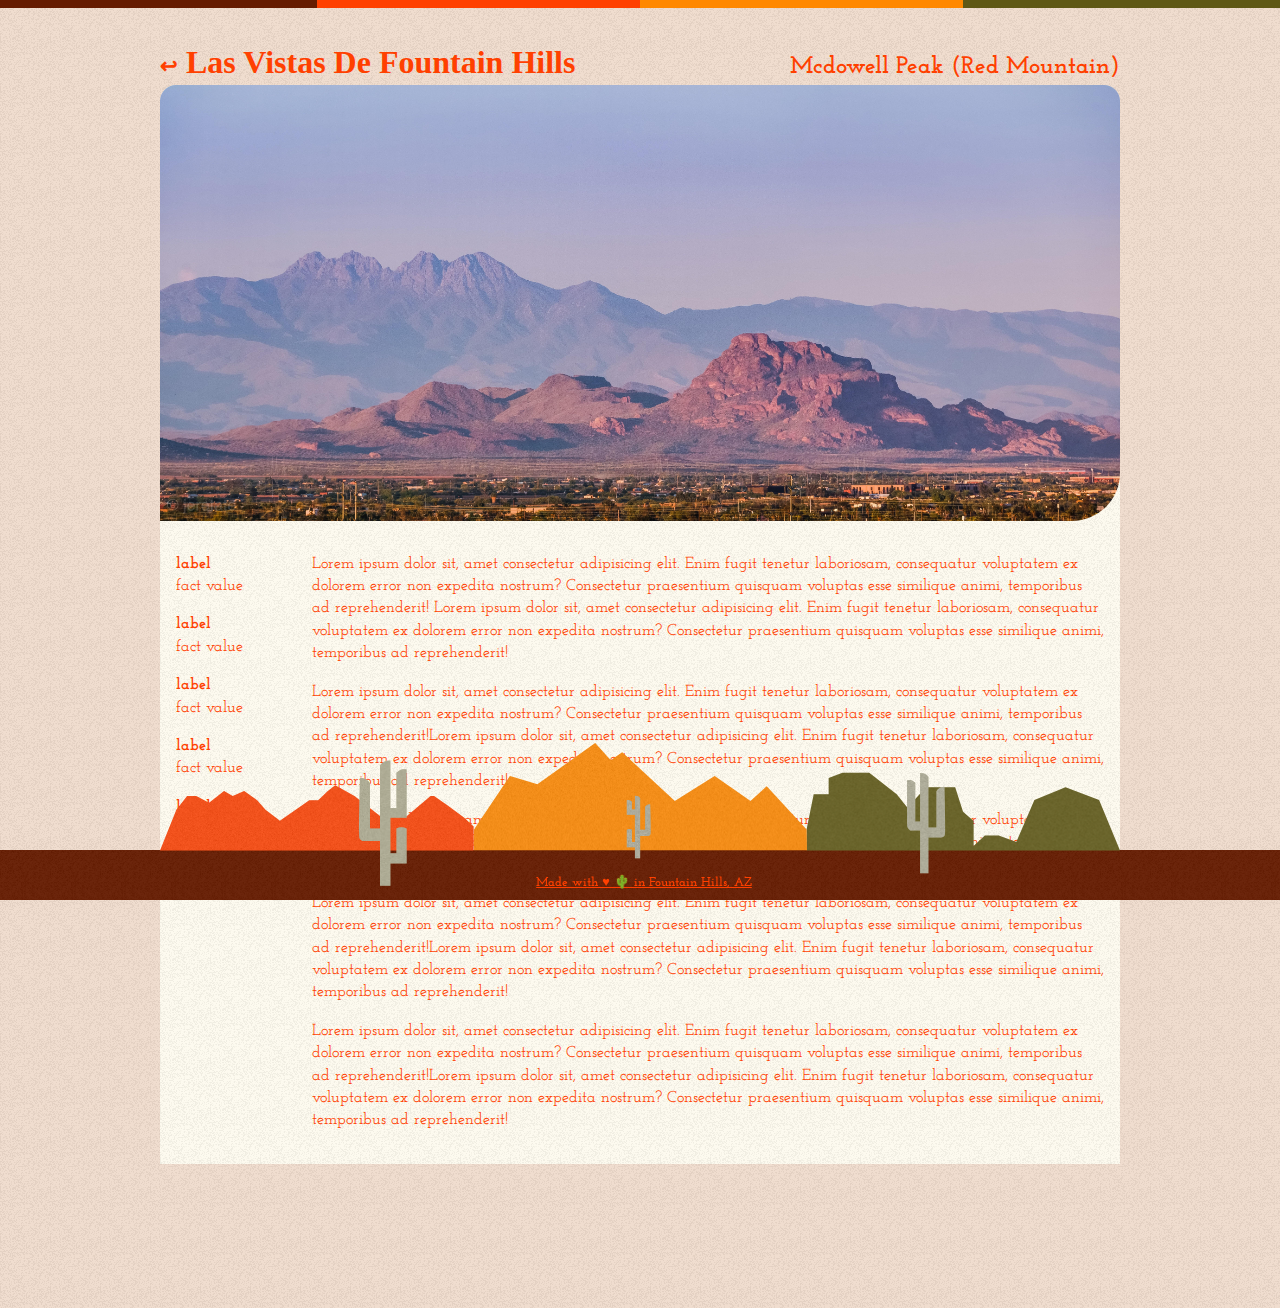
==== page-example.html @ 426b7b5a "v 1.0 index and example-page" ====
<!--
Casa De Fryer
-->
<!DOCTYPE html>
<html lang="en">
  <head>
    <meta charset="utf-8" />
    <title>Casa De Fryer - Mcdowell Peak (Red Mountain)</title>
    <meta name="description" content="Casa De Fryer" />
    <meta name="viewport" content="width=device-width, initial-scale=1" />
    <link rel="icon" href="" type="image/png" />
    <link rel="preconnect" href="https://fonts.gstatic.com" />
    <link
      href="https://fonts.googleapis.com/css2?family=Josefin+Slab&family=Homemade+Apple&family=Pacifico&display=swap"
      rel="stylesheet"
    />
    <link rel="stylesheet" href="styles/initialize.min.css" />
    <link rel="stylesheet" href="styles/detail-page.css" />
    <meta name="theme-color" content="#09006e" />
  </head>

  <body>
    <i class="icon-cloud cloud"></i>
    <i class="icon-cloud cloud cloud2"></i>
    <i class="icon-cloud cloud cloud3"></i>
    <i class="icon-cloud cloud cloud4"></i>

    <header>
      <nav>
<h1><a href="index.html"><span>&#8617;</span> Las Vistas De Fountain Hills</a></h1>
        <h2>Mcdowell Peak (Red Mountain)</h2>
      </nav>
      
      <div>
        <img src="assets/images/example-image-1.jpg" alt="" />
      </div>
      
    </header>

    <main>
        <ul>
          <li><span>label</span><br/>fact value</li>
          <li><span>label</span><br/>fact value</li>
          <li><span>label</span><br/>fact value</li>
          <li><span>label</span><br/>fact value</li>
          <li><span>label</span><br/>fact value</li>
        </ul>
        <section>

          <p>Lorem ipsum dolor sit, amet consectetur adipisicing elit. Enim fugit tenetur laboriosam, consequatur voluptatem ex dolorem error non expedita nostrum? Consectetur praesentium quisquam voluptas esse similique animi, temporibus ad reprehenderit! Lorem ipsum dolor sit, amet consectetur adipisicing elit. Enim fugit tenetur laboriosam, consequatur voluptatem ex dolorem error non expedita nostrum? Consectetur praesentium quisquam voluptas esse similique animi, temporibus ad reprehenderit!</p>

          <p>Lorem ipsum dolor sit, amet consectetur adipisicing elit. Enim fugit tenetur laboriosam, consequatur voluptatem ex dolorem error non expedita nostrum? Consectetur praesentium quisquam voluptas esse similique animi, temporibus ad reprehenderit!Lorem ipsum dolor sit, amet consectetur adipisicing elit. Enim fugit tenetur laboriosam, consequatur voluptatem ex dolorem error non expedita nostrum? Consectetur praesentium quisquam voluptas esse similique animi, temporibus ad reprehenderit!</p>

          <p>Lorem ipsum dolor sit, amet consectetur adipisicing elit. Enim fugit tenetur laboriosam, consequatur voluptatem ex dolorem error non expedita nostrum? Consectetur praesentium quisquam voluptas esse similique animi, temporibus ad reprehenderit!</p>

          <p>Lorem ipsum dolor sit, amet consectetur adipisicing elit. Enim fugit tenetur laboriosam, consequatur voluptatem ex dolorem error non expedita nostrum? Consectetur praesentium quisquam voluptas esse similique animi, temporibus ad reprehenderit!Lorem ipsum dolor sit, amet consectetur adipisicing elit. Enim fugit tenetur laboriosam, consequatur voluptatem ex dolorem error non expedita nostrum? Consectetur praesentium quisquam voluptas esse similique animi, temporibus ad reprehenderit!</p>

          <p>Lorem ipsum dolor sit, amet consectetur adipisicing elit. Enim fugit tenetur laboriosam, consequatur voluptatem ex dolorem error non expedita nostrum? Consectetur praesentium quisquam voluptas esse similique animi, temporibus ad reprehenderit!Lorem ipsum dolor sit, amet consectetur adipisicing elit. Enim fugit tenetur laboriosam, consequatur voluptatem ex dolorem error non expedita nostrum? Consectetur praesentium quisquam voluptas esse similique animi, temporibus ad reprehenderit!</p>
        </section>

    </main>

    <footer>
      <a href="">Made with ♥ 🌵 in Fountain Hills, AZ</a>
    </footer>

    <script src=""></script>
  </body>
</html>
---- styles/initialize.min.css ----
/*!
 * Initialize.css (v1.3.1) is a complete and customizable collection of CSS best practices based on Normalize.css and HTML5 Boilerplate.
 * http://jeroenoomsnl.github.io/initialize-css
 *
 * HTML5 Boilerplate: https://github.com/h5bp/html5-boilerplate
 * Normalize.css: http://github.com/necolas/normalize.css
 */audio,canvas,progress,sub,sup,video{vertical-align:baseline}details,hr,main,summary{display:block}button,hr{overflow:visible}pre,textarea{overflow:auto}body,fieldset{margin:0}fieldset,hr,legend{border:0;padding:0}html{-moz-box-sizing:border-box;box-sizing:border-box;font-family:sans-serif;line-height:1.4;font-size:1em;-ms-text-size-adjust:100%;-webkit-text-size-adjust:100%}*,:after,:before{-moz-box-sizing:inherit;box-sizing:inherit}audio:not([controls]){display:none;height:0}[hidden],template{display:none}a:active,a:hover{outline:0}abbr[title]{border-bottom:none;text-decoration:underline;text-decoration:underline dotted}b,strong{font-weight:bolder}dfn{font-style:italic}h1{font-size:2em;margin:.67em 0}small{font-size:80%}sub,sup{font-size:75%;line-height:0;position:relative}sup{top:-.5em}sub{bottom:-.25em}svg:not(:root){overflow:hidden}figure{margin:1em 40px}hr{-moz-box-sizing:content-box;box-sizing:content-box;height:1px;border-top:1px solid #ccc;margin:1em 0}code,kbd,pre,samp{font-family:monospace,monospace;font-size:1em}button,input,optgroup,select,textarea{font:inherit;margin:0}button,select{text-transform:none}button,html input[type=button],input[type=reset],input[type=submit]{-webkit-appearance:button;cursor:pointer}button[disabled],html input[disabled]{cursor:default}button::-moz-focus-inner,input::-moz-focus-inner{border:0;padding:0}button:-moz-focusring,input:-moz-focusring{outline:ButtonText dotted 1px}input{line-height:normal}input[type=number]::-webkit-inner-spin-button,input[type=number]::-webkit-outer-spin-button{height:auto}input[type=search]{-webkit-appearance:textfield}input[type=search]::-webkit-search-cancel-button,input[type=search]::-webkit-search-decoration{-webkit-appearance:none}textarea{resize:vertical}optgroup{font-weight:700}::-moz-selection{background:#b3d4fc;text-shadow:none}::selection{background:#b3d4fc;text-shadow:none}audio,canvas,iframe,img,svg,video{vertical-align:middle}
---- styles/detail-page.css ----
a {
  color: #ff4000;
}

body {
  /*
  background-color: #faddba;
  background-color: #f5f1ee;
  background-color: #fae8cd;*/
  color: #ff4000;
  background-image: url(../assets/images/cream-tile.svg);
  font-family: 'Josefin Slab', serif;
  font-weight: 500;
  border-top: 0.5rem solid;
  position: relative;
  overflow-x: hidden;

  border-image: linear-gradient(
      to right,
      #651b00 25%,
      #ff4000 25%,
      #ff4000 50%,
      #ff8800 50%,
      #ff8800 75%,
      #5f5815 75%
    )
    5;

  padding: 0rem 0rem 9rem 0rem;
}

header {
  max-width: 960px;
  margin: 0 auto;
}

header nav {
  display: flex;
  justify-content: space-between;
  align-items: flex-end;
  margin: 2rem 0 0 0;
}

header div {
  border-top-right-radius: 1rem;
  border-top-left-radius: 1rem;
  background-image: url(../assets/images/white-tile.svg);
}

header img {
  width: 100%;

  border-bottom-right-radius: 3rem;
  border-top-right-radius: 1rem;
  border-top-left-radius: 1rem;
}

header h1 {
  font-family: 'Homemade Apple', cursive;
  margin: 0 0 0rem 0;
  text-decoration: none;
}

header h1 a {
  text-decoration: none;
}

header h1 span {
  font-size: 66%;
}

header h2 {
  margin: 0;
}

main {
  max-width: 960px;
  margin: 0 auto;
  display: flex;
  justify-content: space-evenly;
  gap: 3rem;
  background-image: url(../assets/images/white-tile.svg);
  padding: 1rem;
}

main ul {
  padding-left: 0px;
  width: 10%;
  list-style: none;
}

main ul li {
  margin-bottom: 1rem;
}

main ul li span {
  font-weight: 900;
  margin-bottom: 0px;
}

main section {
  width: 90%;
}

footer {
  position: fixed;
  font-size: 80%;
  display: flex;
  justify-content: center;
  align-items: flex-end;
  padding: 0 1rem;
  left: 0;
  bottom: 0;
  width: 100%;
  height: 50px;
  padding: 0.5rem;
  background-image: url(../assets/images/brown-tile.svg);

  background-repeat: repeat;
  font-weight: 900;
}

footer p {
  text-align: center;
}

footer a {
  margin-left: 0.5rem;
  font-weight: 900;
}

@keyframes tobackground {
  100% {
    z-index: 999;
  }
}

footer::before {
  content: '';
  width: 100%;
  max-width: 100vw;
  display: inline-block;
  height: 200px;
  position: absolute;
  left: 0;
  top: -11vw;
  background-image: url(../assets/images/footer.svg);
  background-size: 100%;
  background-repeat: no-repeat;
}

@media screen and (min-width: 1040px) {
  footer {
    position: fixed;

    left: 0;
    bottom: 0;
    width: 100%;
    height: 50px;
    background-image: url(../assets/images/brown-tile.svg);

    background-repeat: repeat;
  }

  footer::before {
    content: '';
    width: 100%;
    max-width: 960px;
    margin: 0 auto;
    display: inline-block;
    height: 200px;
    position: absolute;
    left: calc(50% - 480px);
    top: -107px;
    background-image: url(../assets/images/footer.svg);
    background-repeat: no-repeat;
  }
}

/* clouds */

/* define the floating animation; just a simple position shift */
@keyframes cloud_floating {
  0% {
    left: -5%;
  }
  100% {
    left: 105%;
  }
}
@-ms-keyframes cloud_floating {
  0% {
    left: -5%;
  }
  100% {
    left: 105%;
  }
}
@-moz-keyframes cloud_floating {
  0% {
    left: -5%;
  }
  100% {
    left: 105%;
  }
}
@-webkit-keyframes cloud_floating {
  0% {
    left: -5%;
  }
  100% {
    left: 105%;
  }
}

/* style for banner container */
.icon-cloud {
  background-image: url(../assets/images/cloud.svg);
  background-size: 100%;
  background-repeat: no-repeat;
}

/* basic cloud element. put bg img stuff here. for now i've used font-awesome */
.cloud {
  position: absolute;
  display: block;
  width: 100px;
  height: 50px;
  animation: cloud_floating 40s linear infinite;
  -ms-animation: cloud_floating 40s linear infinite;
  -moz-animation: cloud_floating 40s linear infinite;
  -webkit-animation: cloud_floating 40s linear infinite;
  top: 20%;
  left: 20vw;
  z-index: -500;
}

/* altering size, alignment and initial position */
.cloud2 {
  font-size: 5em;

  animation-direction: reverse;
  width: 150px;
  height: 75px;
  animation-duration: 60s;
  animation-delay: -5s;
  -ms-animation-duration: 60s;
  -ms-animation-delay: -5s;
  -moz-animation-duration: 60s;
  -moz-animation-delay: -5s;
  -webkit-animation-duration: 60s;
  -webkit-animation-delay: -5s;
  top: 40%;
  left: 40vw;
}
.cloud3 {
  font-size: 2em;
  width: 80px;
  height: 40px;
  animation-duration: 50s;
  animation-delay: -20s;
  -ms-animation-duration: 50s;
  -ms-animation-delay: -20s;
  -moz-animation-duration: 50s;
  -moz-animation-delay: -20s;
  -webkit-animation-duration: 50s;
  -webkit-animation-delay: -20s;
  top: 60%;
  left: 60vw;
}
.cloud4 {
  animation-direction: reverse;
  width: 150px;
  height: 75px;
  animation-duration: 70s;
  animation-delay: -40s;
  -ms-animation-duration: 70s;
  -ms-animation-delay: -40s;
  -moz-animation-duration: 70s;
  -moz-animation-delay: -40s;

  -webkit-animation-duration: 70s;
  -webkit-animation-delay: -40s;
  top: 80%;
  left: 80vw;
}
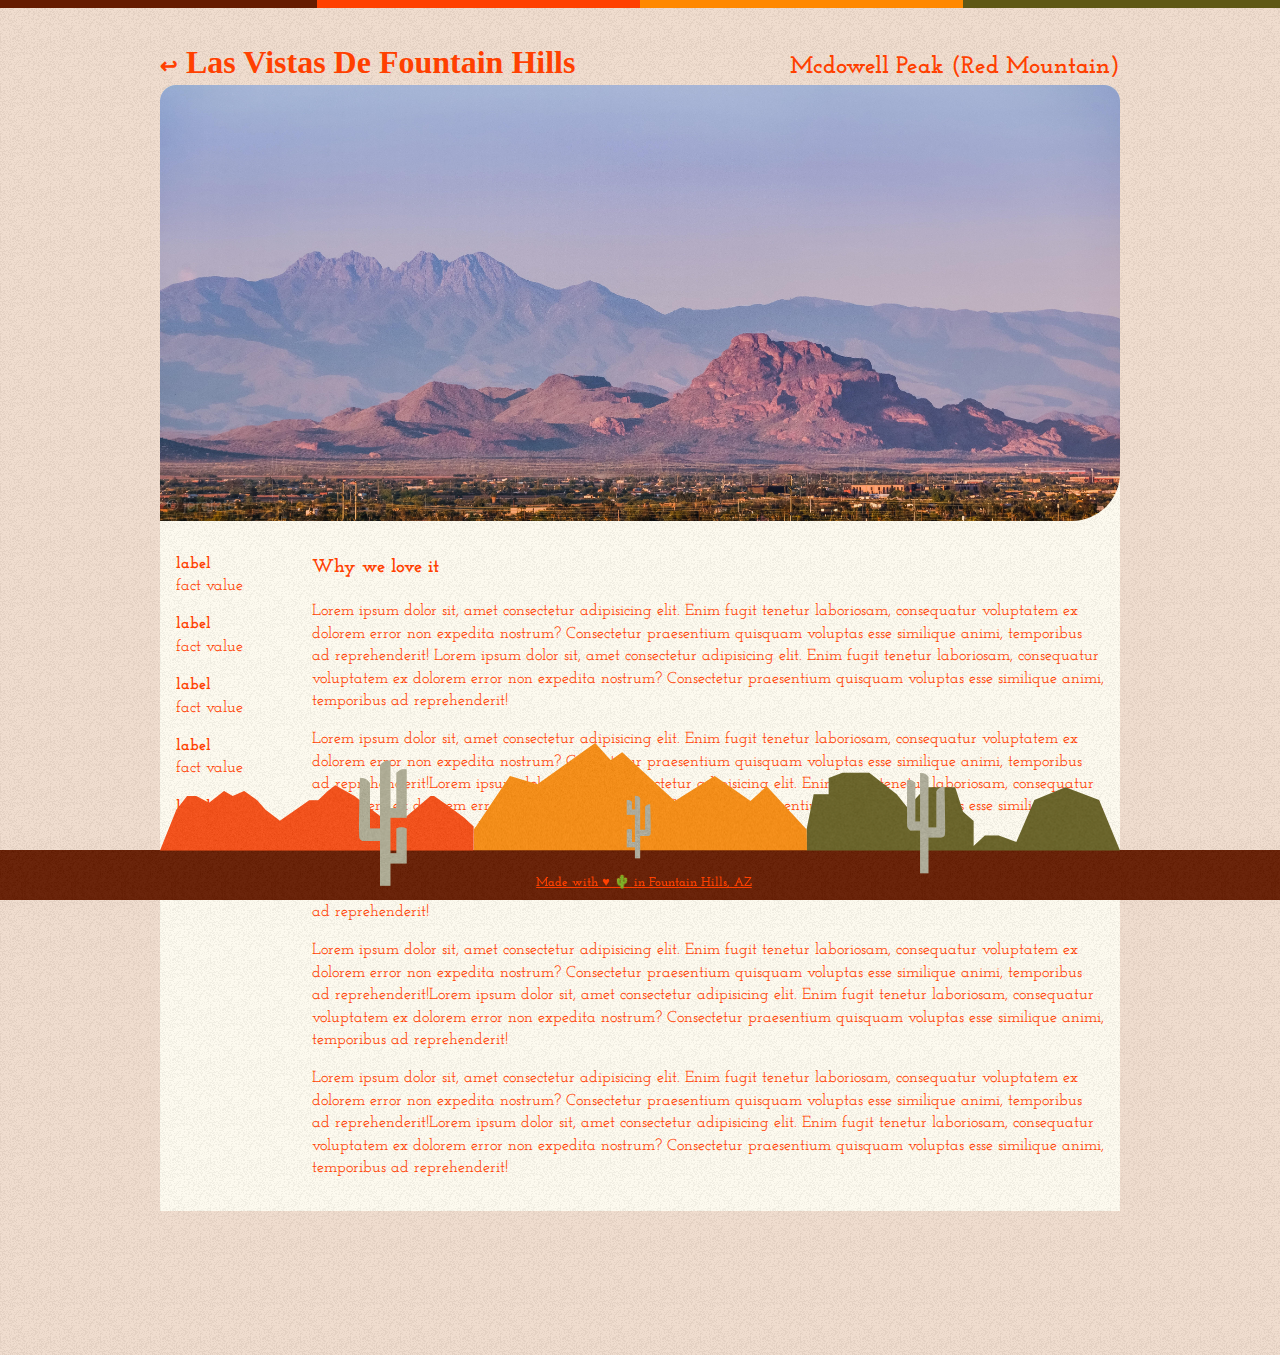
==== commit e03044c2: "removed unused files and added examples" ====
--- a/page-example.html
+++ b/page-example.html
@@ -47,6 +47,7 @@
         </ul>
         <section>
 
+          <h3>Why we love it</h3>
           <p>Lorem ipsum dolor sit, amet consectetur adipisicing elit. Enim fugit tenetur laboriosam, consequatur voluptatem ex dolorem error non expedita nostrum? Consectetur praesentium quisquam voluptas esse similique animi, temporibus ad reprehenderit! Lorem ipsum dolor sit, amet consectetur adipisicing elit. Enim fugit tenetur laboriosam, consequatur voluptatem ex dolorem error non expedita nostrum? Consectetur praesentium quisquam voluptas esse similique animi, temporibus ad reprehenderit!</p>
 
           <p>Lorem ipsum dolor sit, amet consectetur adipisicing elit. Enim fugit tenetur laboriosam, consequatur voluptatem ex dolorem error non expedita nostrum? Consectetur praesentium quisquam voluptas esse similique animi, temporibus ad reprehenderit!Lorem ipsum dolor sit, amet consectetur adipisicing elit. Enim fugit tenetur laboriosam, consequatur voluptatem ex dolorem error non expedita nostrum? Consectetur praesentium quisquam voluptas esse similique animi, temporibus ad reprehenderit!</p>
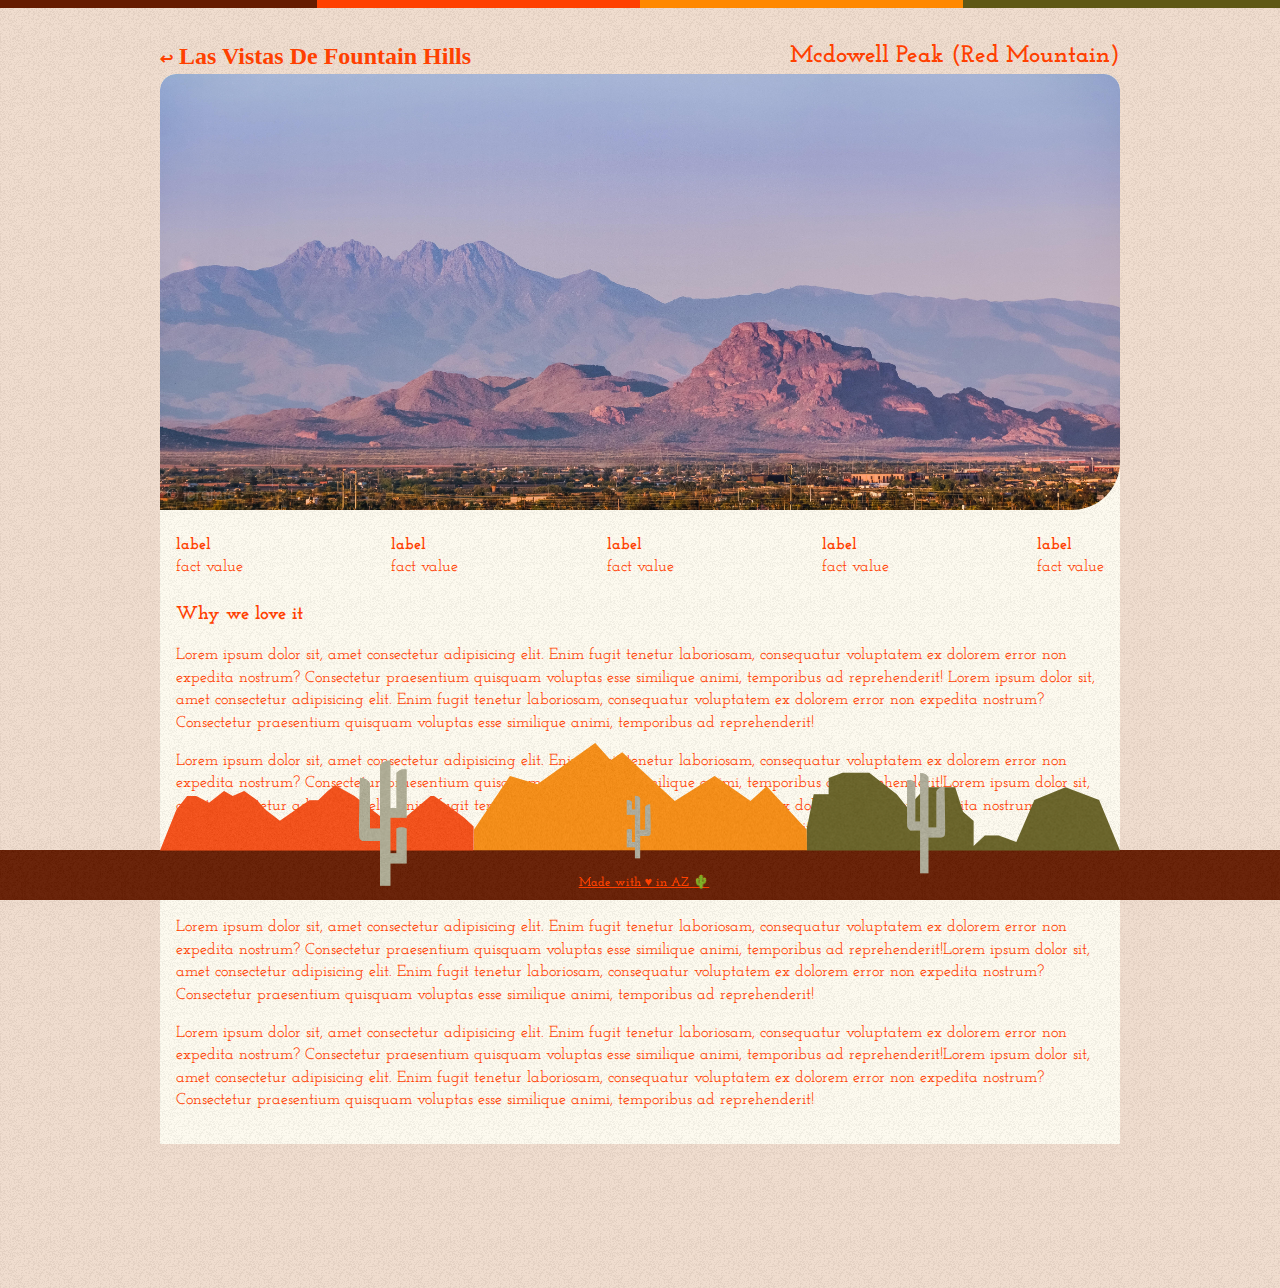
==== commit e5b1debe: "christmas commit" ====
--- a/page-example.html
+++ b/page-example.html
@@ -20,10 +20,7 @@
   </head>
 
   <body>
-    <i class="icon-cloud cloud"></i>
-    <i class="icon-cloud cloud cloud2"></i>
-    <i class="icon-cloud cloud cloud3"></i>
-    <i class="icon-cloud cloud cloud4"></i>
+
 
     <header>
       <nav>
@@ -62,8 +59,15 @@
     </main>
 
     <footer>
-      <a href="">Made with ♥ 🌵 in Fountain Hills, AZ</a>
+      <a href="https://github.com/ajfryer/fountain-hills">Made with ♥ in AZ 🌵</a>
     </footer>
+
+    <aside>
+      <i></i>
+      <i></i>
+      <i></i>
+      <i></i>
+    </aside>
 
     <script src=""></script>
   </body>
--- a/styles/detail-page.css
+++ b/styles/detail-page.css
@@ -36,29 +36,29 @@
 
 header nav {
   display: flex;
-  justify-content: space-between;
-  align-items: flex-end;
-  margin: 2rem 0 0 0;
+  flex-direction: column;
+
+  margin: 0.5rem 0 0 0;
 }
 
 header div {
-  border-top-right-radius: 1rem;
-  border-top-left-radius: 1rem;
+  border-top-right-radius: 0rem;
+  border-top-left-radius: 0rem;
   background-image: url(../assets/images/white-tile.svg);
+  overflow: hidden;
 }
 
 header img {
   width: 100%;
 
   border-bottom-right-radius: 3rem;
-  border-top-right-radius: 1rem;
-  border-top-left-radius: 1rem;
 }
 
 header h1 {
   font-family: 'Homemade Apple', cursive;
   margin: 0 0 0rem 0;
   text-decoration: none;
+  font-size: 5vw;
 }
 
 header h1 a {
@@ -71,22 +71,26 @@
 
 header h2 {
   margin: 0;
+  font-size: 5vw;
+  margin: 0.5rem 0 0.25rem auto;
 }
 
 main {
   max-width: 960px;
   margin: 0 auto;
   display: flex;
+  flex-direction: column;
   justify-content: space-evenly;
-  gap: 3rem;
+  gap: 0rem;
   background-image: url(../assets/images/white-tile.svg);
   padding: 1rem;
 }
 
 main ul {
   padding-left: 0px;
-  width: 10%;
   list-style: none;
+  display: flex;
+  margin: 0.5rem auto;
 }
 
 main ul li {
@@ -99,7 +103,10 @@
 }
 
 main section {
-  width: 90%;
+}
+
+main section h3 {
+  margin: 0;
 }
 
 footer {
@@ -118,6 +125,7 @@
 
   background-repeat: repeat;
   font-weight: 900;
+  z-index: 3;
 }
 
 footer p {
@@ -127,6 +135,7 @@
 footer a {
   margin-left: 0.5rem;
   font-weight: 900;
+  z-index: 3;
 }
 
 @keyframes tobackground {
@@ -143,13 +152,54 @@
   height: 200px;
   position: absolute;
   left: 0;
-  top: -11vw;
+  top: -16.5vw;
   background-image: url(../assets/images/footer.svg);
-  background-size: 100%;
+  background-size: 150%;
+  background-position-x: 50%;
   background-repeat: no-repeat;
 }
 
 @media screen and (min-width: 1040px) {
+  header nav {
+    display: flex;
+    flex-direction: row;
+    justify-content: space-between;
+    margin: 2rem 0 0 0;
+  }
+
+  header div {
+    border-top-right-radius: 1rem;
+    border-top-left-radius: 1rem;
+    background-image: url(../assets/images/white-tile.svg);
+    overflow: hidden;
+  }
+
+  header img {
+    width: 100%;
+
+    border-bottom-right-radius: 3rem;
+    border-top-right-radius: 1rem;
+    border-top-left-radius: 1rem;
+  }
+
+  header h1 {
+    font-family: 'Homemade Apple', cursive;
+    margin: 0 0 0rem 0;
+    text-decoration: none;
+    font-size: 1.5rem;
+  }
+
+  header h2 {
+    margin: 0;
+    font-size: 1.5rem;
+    margin: 0;
+  }
+
+  main ul {
+    width: 100%;
+    justify-content: space-between;
+  }
+
   footer {
     position: fixed;
 
@@ -173,6 +223,8 @@
     left: calc(50% - 480px);
     top: -107px;
     background-image: url(../assets/images/footer.svg);
+    background-position-x: initial;
+    background-size: 100%;
     background-repeat: no-repeat;
   }
 }
@@ -213,35 +265,42 @@
   }
 }
 
-/* style for banner container */
-.icon-cloud {
+aside {
+  position: absolute;
+  top: 0;
+  left: 0;
+  width: 100%;
+  height: 100%;
+  overflow: hidden;
+  z-index: -999;
+}
+
+aside i {
   background-image: url(../assets/images/cloud.svg);
   background-size: 100%;
   background-repeat: no-repeat;
-}
-
-/* basic cloud element. put bg img stuff here. for now i've used font-awesome */
-.cloud {
-  position: absolute;
+  position: relative;
   display: block;
-  width: 100px;
-  height: 50px;
+
   animation: cloud_floating 40s linear infinite;
   -ms-animation: cloud_floating 40s linear infinite;
   -moz-animation: cloud_floating 40s linear infinite;
   -webkit-animation: cloud_floating 40s linear infinite;
-  top: 20%;
-  left: 20vw;
-  z-index: -500;
-}
-
-/* altering size, alignment and initial position */
-.cloud2 {
-  font-size: 5em;
-
-  animation-direction: reverse;
+}
+
+/* basic cloud element. put bg img stuff here. for now i've used font-awesome */
+aside i:nth-child(1) {
   width: 150px;
   height: 75px;
+  top: 20vh;
+}
+
+/* altering size, alignment and initial position */
+aside i:nth-child(2) {
+  animation-direction: reverse;
+  width: 100px;
+  height: 50px;
+
   animation-duration: 60s;
   animation-delay: -5s;
   -ms-animation-duration: 60s;
@@ -250,28 +309,29 @@
   -moz-animation-delay: -5s;
   -webkit-animation-duration: 60s;
   -webkit-animation-delay: -5s;
-  top: 40%;
-  left: 40vw;
-}
-.cloud3 {
-  font-size: 2em;
-  width: 80px;
-  height: 40px;
+  top: 30vh;
+}
+aside i:nth-child(3) {
+  width: 100px;
+  height: 50px;
+
   animation-duration: 50s;
-  animation-delay: -20s;
+
+  animation-delay: -5s;
   -ms-animation-duration: 50s;
-  -ms-animation-delay: -20s;
+  -ms-animation-delay: -5s;
   -moz-animation-duration: 50s;
-  -moz-animation-delay: -20s;
+  -moz-animation-delay: -5s;
   -webkit-animation-duration: 50s;
-  -webkit-animation-delay: -20s;
-  top: 60%;
-  left: 60vw;
-}
-.cloud4 {
+  -webkit-animation-delay: -5s;
+  top: 50vh;
+}
+aside i:nth-child(4) {
   animation-direction: reverse;
+
   width: 150px;
   height: 75px;
+  /*
   animation-duration: 70s;
   animation-delay: -40s;
   -ms-animation-duration: 70s;
@@ -280,7 +340,6 @@
   -moz-animation-delay: -40s;
 
   -webkit-animation-duration: 70s;
-  -webkit-animation-delay: -40s;
-  top: 80%;
-  left: 80vw;
-}
+  -webkit-animation-delay: -40s;*/
+  top: 60vh;
+}
